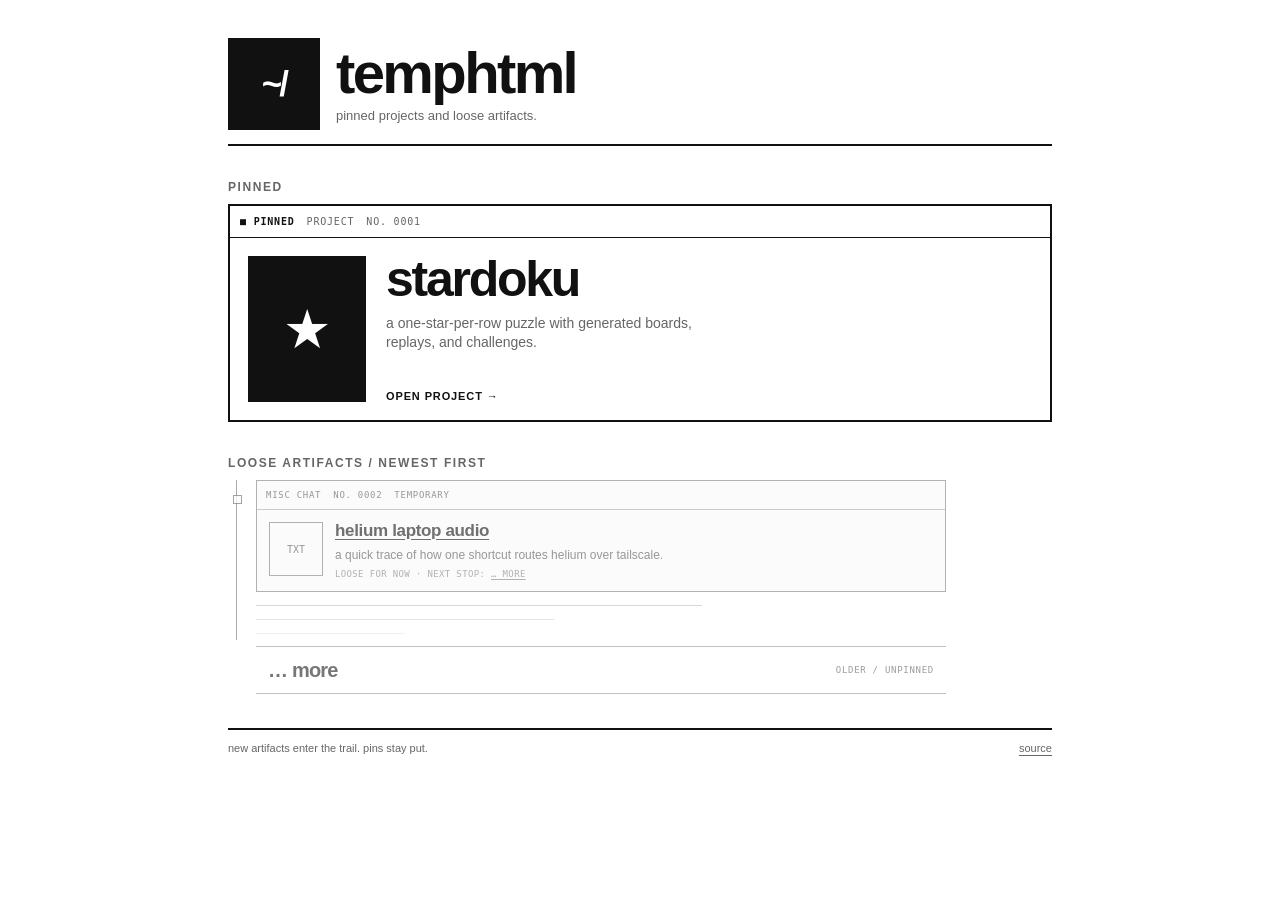
==== index.html @ 48d4f266 "Prioritize pinned projects on temphtml" ====
<!doctype html>
<html lang="en">
<head>
  <meta charset="utf-8">
  <meta name="viewport" content="width=device-width, initial-scale=1">
  <meta name="theme-color" content="#ffffff">
  <title>temphtml</title>
  <link rel="stylesheet" href="style.css">
</head>
<body>
  <main>
    <header class="site-header">
      <span class="site-mark" aria-hidden="true">~/</span>
      <div>
        <h1>temphtml</h1>
        <p class="site-description">pinned projects and loose artifacts.</p>
      </div>
    </header>

    <p class="section-label">pinned</p>
    <section class="board" aria-label="pinned projects">
      <article class="post pinned-post">
        <div class="post-meta">
          <span class="pin-label">■ pinned</span>
          <span>project</span>
          <span>no. 0001</span>
        </div>
        <a class="post-link" href="stardoku/">
          <span class="post-thumb" aria-hidden="true">★</span>
          <span class="post-copy">
            <strong>stardoku</strong>
            <span>a one-star-per-row puzzle with generated boards, replays, and challenges.</span>
            <small>open project →</small>
          </span>
        </a>
      </article>
    </section>

    <p class="section-label">loose artifacts / newest first</p>
    <section class="artifact-trail" aria-label="temporary artifacts">
      <article class="artifact-post">
        <div class="artifact-meta">
          <span>misc chat</span>
          <span>no. 0002</span>
          <span>temporary</span>
        </div>
        <div class="artifact-body">
          <span class="artifact-glyph" aria-hidden="true">txt</span>
          <div>
            <h2><a href="misc-htmls/helium-laptop-audio.html">helium laptop audio</a></h2>
            <p>a quick trace of how one shortcut routes helium over tailscale.</p>
            <p class="artifact-state">loose for now · next stop: <a href="#more">… more</a></p>
          </div>
        </div>
      </article>

      <div class="trail-fade" aria-hidden="true">
        <span></span><span></span><span></span>
      </div>

      <details class="more-shelf" id="more">
        <summary><strong>… more</strong><span>older / unpinned</span></summary>
        <div class="more-empty">
          <p>nothing archived yet.</p>
          <p>temporary chats will collect here as the board grows; larger things may graduate into projects or folders.</p>
        </div>
      </details>
    </section>

    <footer class="board-footer">
      <span>new artifacts enter the trail. pins stay put.</span>
      <a href="https://github.com/jackmhny/temphtml">source</a>
    </footer>
  </main>
</body>
</html>
---- style.css ----
:root {
  --bg: #ffffff;
  --ink: #111111;
  --muted: #666666;
  --line: #111111;
  --panel: #ffffff;
  --shade: #f2f2f2;
}

* { box-sizing: border-box; }

html {
  background: var(--bg);
  color: var(--ink);
  font-family: Arial, Helvetica, sans-serif;
}

body { margin: 0; }

main {
  max-width: 860px;
  margin: 0 auto;
  padding: 38px 18px 56px;
}

.site-header {
  display: flex;
  align-items: center;
  gap: 16px;
  border-bottom: 2px solid var(--line);
  padding-bottom: 14px;
  margin-bottom: 34px;
}

.site-mark {
  width: 92px;
  height: 92px;
  flex: 0 0 92px;
  display: grid;
  place-items: center;
  background: var(--ink);
  border: 3px solid var(--line);
  color: #fff;
  font-size: 35px;
  font-weight: 850;
  letter-spacing: -.08em;
}

h1 {
  margin: 0;
  font-size: clamp(36px, 6vw, 58px);
  line-height: .95;
  letter-spacing: -.045em;
  font-weight: 850;
}

.site-description {
  margin: 8px 0 0;
  color: var(--muted);
  font-size: 13px;
}

.section-label {
  margin: 0 0 10px;
  color: var(--muted);
  font-size: 12px;
  font-weight: 700;
  letter-spacing: .13em;
  text-transform: uppercase;
}

.board {
  margin-bottom: 34px;
}

.post {
  border: 2px solid var(--line);
  background: var(--panel);
}

.post-meta,
.artifact-meta {
  min-height: 32px;
  padding: 7px 10px;
  border-bottom: 1px solid var(--line);
  display: flex;
  align-items: center;
  gap: 12px;
  color: var(--muted);
  font: 10px ui-monospace, SFMono-Regular, Menlo, Consolas, monospace;
  letter-spacing: .08em;
  text-transform: uppercase;
}

.pin-label {
  color: var(--ink);
  font-weight: 800;
}

.post-link {
  min-height: 182px;
  padding: 18px;
  color: inherit;
  text-decoration: none;
  display: grid;
  grid-template-columns: 118px 1fr;
  gap: 20px;
  align-items: stretch;
}

.post-link:hover { background: var(--shade); }

.post-thumb {
  display: grid;
  place-items: center;
  border: 2px solid var(--line);
  background: var(--ink);
  color: #fff;
  font-size: 54px;
}

.post-copy {
  min-width: 0;
  display: flex;
  flex-direction: column;
  align-items: flex-start;
}

.post-copy strong {
  font-size: clamp(32px, 5vw, 50px);
  line-height: .92;
  letter-spacing: -.045em;
  font-weight: 850;
}

.post-copy > span {
  max-width: 42ch;
  margin-top: 12px;
  color: var(--muted);
  font-size: 14px;
  line-height: 1.38;
}

.post-copy small {
  margin-top: auto;
  padding-top: 18px;
  color: var(--ink);
  font-size: 11px;
  font-weight: 800;
  letter-spacing: .08em;
  text-transform: uppercase;
}

.artifact-trail {
  position: relative;
  margin-bottom: 34px;
  padding-left: 28px;
}

.artifact-trail::before {
  content: "";
  position: absolute;
  top: 0;
  bottom: 54px;
  left: 8px;
  border-left: 1px solid #aaa;
}

.artifact-post {
  position: relative;
  max-width: 690px;
  border: 1px solid #999;
  background: #fafafa;
  color: #444;
  opacity: .76;
}

.artifact-post::before {
  content: "";
  position: absolute;
  top: 14px;
  left: -24px;
  width: 7px;
  height: 7px;
  border: 1px solid #888;
  background: var(--bg);
}

.artifact-meta {
  min-height: 29px;
  padding: 6px 9px;
  border-bottom-color: #bbb;
  color: #777;
  font-size: 9px;
}

.artifact-body {
  padding: 12px;
  display: grid;
  grid-template-columns: 54px 1fr;
  gap: 12px;
}

.artifact-glyph {
  width: 54px;
  height: 54px;
  display: grid;
  place-items: center;
  border: 1px solid #999;
  color: #777;
  font: 10px ui-monospace, SFMono-Regular, Menlo, Consolas, monospace;
  text-transform: uppercase;
}

.artifact-body h2 {
  margin: 0;
  font-size: 17px;
  line-height: 1.1;
  letter-spacing: -.02em;
}

.artifact-body h2 a { color: inherit; text-underline-offset: 3px; }

.artifact-body p {
  margin: 6px 0 0;
  color: #777;
  font-size: 12px;
  line-height: 1.4;
}

.artifact-body .artifact-state {
  color: #999;
  font: 9px ui-monospace, SFMono-Regular, Menlo, Consolas, monospace;
  letter-spacing: .04em;
  text-transform: uppercase;
}

.artifact-state a { color: inherit; text-underline-offset: 2px; }

.trail-fade {
  width: min(620px, 88%);
  height: 54px;
  display: flex;
  flex-direction: column;
  justify-content: space-evenly;
  opacity: .45;
}

.trail-fade span {
  display: block;
  height: 1px;
  background: #aaa;
}

.trail-fade span:nth-child(1) { width: 72%; }
.trail-fade span:nth-child(2) { width: 48%; opacity: .65; }
.trail-fade span:nth-child(3) { width: 24%; opacity: .35; }

.more-shelf {
  max-width: 690px;
  border-top: 1px solid #aaa;
  border-bottom: 1px solid #aaa;
  color: #777;
  opacity: .72;
}

.more-shelf summary {
  min-height: 46px;
  padding: 10px 12px;
  cursor: pointer;
  display: flex;
  justify-content: space-between;
  align-items: center;
  gap: 18px;
  list-style: none;
}

.more-shelf summary::-webkit-details-marker { display: none; }
.more-shelf summary strong { color: #444; font-size: 20px; letter-spacing: -.04em; }
.more-shelf summary span { font: 9px ui-monospace, SFMono-Regular, Menlo, Consolas, monospace; letter-spacing: .08em; text-transform: uppercase; }

.more-empty {
  padding: 14px 12px;
  border-top: 1px solid #ccc;
  background: var(--shade);
}

.more-empty p {
  max-width: 58ch;
  margin: 0;
  font-size: 11px;
  line-height: 1.45;
}

.more-empty p + p { margin-top: 5px; }

.board-footer {
  padding-top: 12px;
  border-top: 2px solid var(--line);
  display: flex;
  justify-content: space-between;
  gap: 16px;
  color: var(--muted);
  font-size: 11px;
}

.board-footer a { color: inherit; text-underline-offset: 3px; }

.crumbs {
  margin: 0 0 30px;
  font-size: 12px;
  font-weight: 700;
  letter-spacing: .08em;
  text-transform: uppercase;
}

.crumbs a { color: inherit; text-underline-offset: 3px; }

.article-header {
  border-bottom: 2px solid var(--line);
  padding-bottom: 20px;
  margin-bottom: 28px;
}

.article-header h1 { max-width: 12ch; }

.dek {
  max-width: 58ch;
  margin: 16px 0 0;
  color: var(--muted);
  font-size: 17px;
  line-height: 1.45;
}

.article-header .artifact-status {
  margin: 14px 0 0;
  color: #888;
  font: 9px ui-monospace, SFMono-Regular, Menlo, Consolas, monospace;
  letter-spacing: .06em;
  line-height: 1.4;
  text-transform: uppercase;
}

.article-header .artifact-status a { color: inherit; text-underline-offset: 2px; }

article h2 {
  margin: 34px 0 12px;
  font-size: 25px;
  line-height: 1;
  letter-spacing: -.035em;
}

article p,
article li {
  font-size: 16px;
  line-height: 1.58;
}

article p { max-width: 68ch; }
article ul { max-width: 68ch; padding-left: 20px; }
article li + li { margin-top: 7px; }

code {
  padding: 2px 5px;
  background: var(--shade);
  font-family: ui-monospace, SFMono-Regular, Menlo, Consolas, monospace;
  font-size: .88em;
}

.flow {
  display: grid;
  grid-template-columns: repeat(5, 1fr);
  margin: 22px 0 28px;
  border-top: 2px solid var(--line);
  border-left: 2px solid var(--line);
}

.flow div {
  min-height: 105px;
  padding: 12px;
  border-right: 2px solid var(--line);
  border-bottom: 2px solid var(--line);
  background: var(--shade);
  display: flex;
  flex-direction: column;
  justify-content: space-between;
}

.flow strong { font-size: 14px; letter-spacing: -.02em; }
.flow span { color: var(--muted); font-size: 11px; line-height: 1.25; }

.note {
  margin: 28px 0;
  padding: 16px;
  border: 2px solid var(--line);
  background: var(--shade);
}

.note p { margin: 0; font-size: 14px; }

.page-footer {
  margin-top: 38px;
  padding-top: 14px;
  border-top: 2px solid var(--line);
  color: var(--muted);
  font-size: 12px;
}

.page-footer a { color: inherit; }

@media (max-width: 700px) {
  main { padding-top: 28px; }
  .site-mark { width: 74px; height: 74px; flex-basis: 74px; font-size: 28px; }
  .post-link { min-height: 150px; grid-template-columns: 86px 1fr; gap: 14px; padding: 14px; }
  .post-thumb { font-size: 40px; }
  .flow { grid-template-columns: 1fr; }
  .flow div { min-height: 74px; }
}

@media (max-width: 440px) {
  .site-header { align-items: flex-start; }
  .site-description { max-width: 20ch; }
  .post-link { grid-template-columns: 1fr; }
  .post-thumb { min-height: 82px; }
  .artifact-trail { padding-left: 20px; }
  .artifact-trail::before { left: 5px; }
  .artifact-post::before { left: -19px; }
  .artifact-body { grid-template-columns: 42px 1fr; }
  .artifact-glyph { width: 42px; height: 42px; }
}
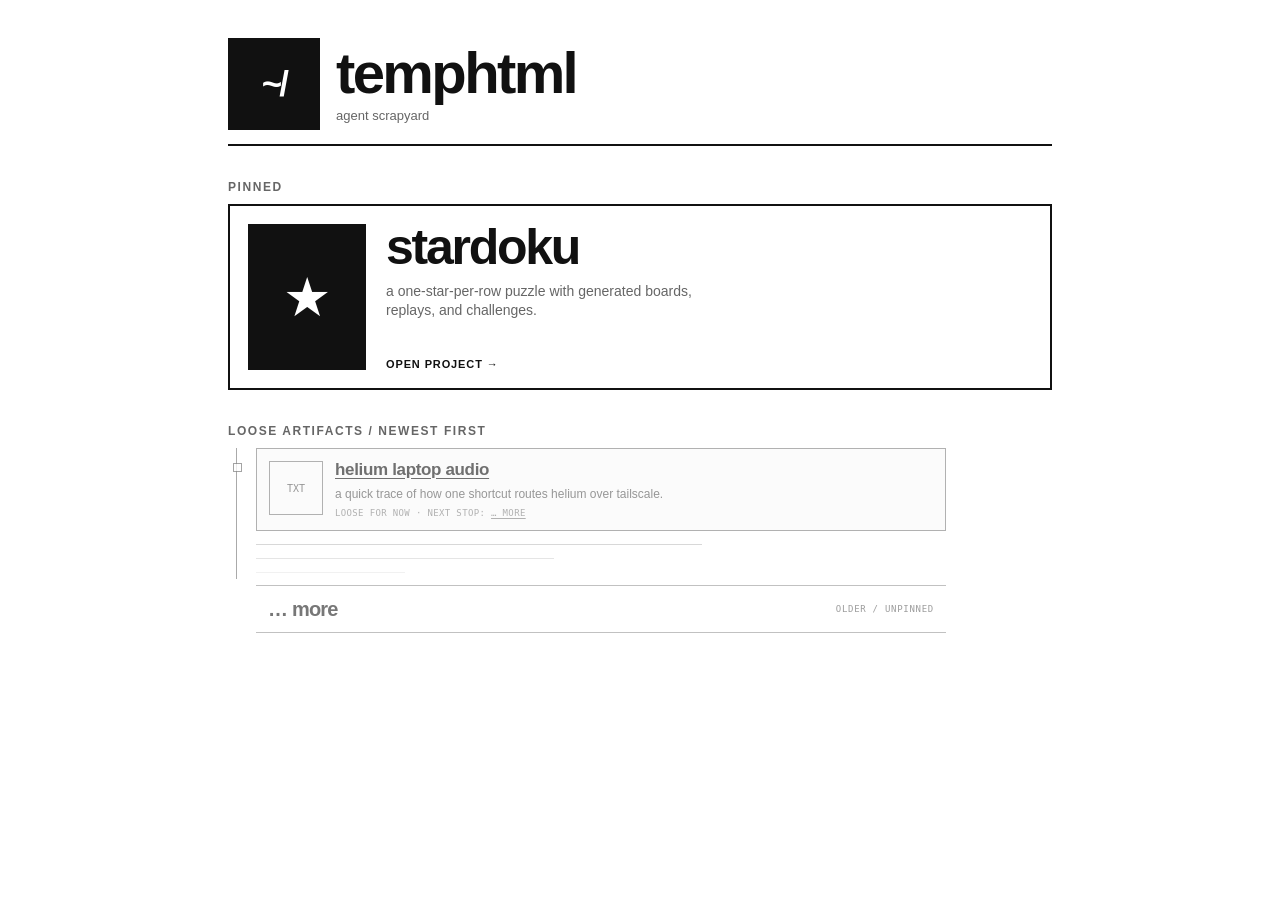
==== commit 4fc650f6: "Simplify temphtml board labels" ====
--- a/index.html
+++ b/index.html
@@ -13,18 +13,13 @@
       <span class="site-mark" aria-hidden="true">~/</span>
       <div>
         <h1>temphtml</h1>
-        <p class="site-description">pinned projects and loose artifacts.</p>
+        <p class="site-description">agent scrapyard</p>
       </div>
     </header>
 
     <p class="section-label">pinned</p>
     <section class="board" aria-label="pinned projects">
       <article class="post pinned-post">
-        <div class="post-meta">
-          <span class="pin-label">■ pinned</span>
-          <span>project</span>
-          <span>no. 0001</span>
-        </div>
         <a class="post-link" href="stardoku/">
           <span class="post-thumb" aria-hidden="true">★</span>
           <span class="post-copy">
@@ -39,11 +34,6 @@
     <p class="section-label">loose artifacts / newest first</p>
     <section class="artifact-trail" aria-label="temporary artifacts">
       <article class="artifact-post">
-        <div class="artifact-meta">
-          <span>misc chat</span>
-          <span>no. 0002</span>
-          <span>temporary</span>
-        </div>
         <div class="artifact-body">
           <span class="artifact-glyph" aria-hidden="true">txt</span>
           <div>
@@ -66,11 +56,6 @@
         </div>
       </details>
     </section>
-
-    <footer class="board-footer">
-      <span>new artifacts enter the trail. pins stay put.</span>
-      <a href="https://github.com/jackmhny/temphtml">source</a>
-    </footer>
   </main>
 </body>
 </html>
--- a/style.css
+++ b/style.css
@@ -76,25 +76,6 @@
 .post {
   border: 2px solid var(--line);
   background: var(--panel);
-}
-
-.post-meta,
-.artifact-meta {
-  min-height: 32px;
-  padding: 7px 10px;
-  border-bottom: 1px solid var(--line);
-  display: flex;
-  align-items: center;
-  gap: 12px;
-  color: var(--muted);
-  font: 10px ui-monospace, SFMono-Regular, Menlo, Consolas, monospace;
-  letter-spacing: .08em;
-  text-transform: uppercase;
-}
-
-.pin-label {
-  color: var(--ink);
-  font-weight: 800;
 }
 
 .post-link {
@@ -186,14 +167,6 @@
   background: var(--bg);
 }
 
-.artifact-meta {
-  min-height: 29px;
-  padding: 6px 9px;
-  border-bottom-color: #bbb;
-  color: #777;
-  font-size: 9px;
-}
-
 .artifact-body {
   padding: 12px;
   display: grid;
@@ -293,18 +266,6 @@
 }
 
 .more-empty p + p { margin-top: 5px; }
-
-.board-footer {
-  padding-top: 12px;
-  border-top: 2px solid var(--line);
-  display: flex;
-  justify-content: space-between;
-  gap: 16px;
-  color: var(--muted);
-  font-size: 11px;
-}
-
-.board-footer a { color: inherit; text-underline-offset: 3px; }
 
 .crumbs {
   margin: 0 0 30px;
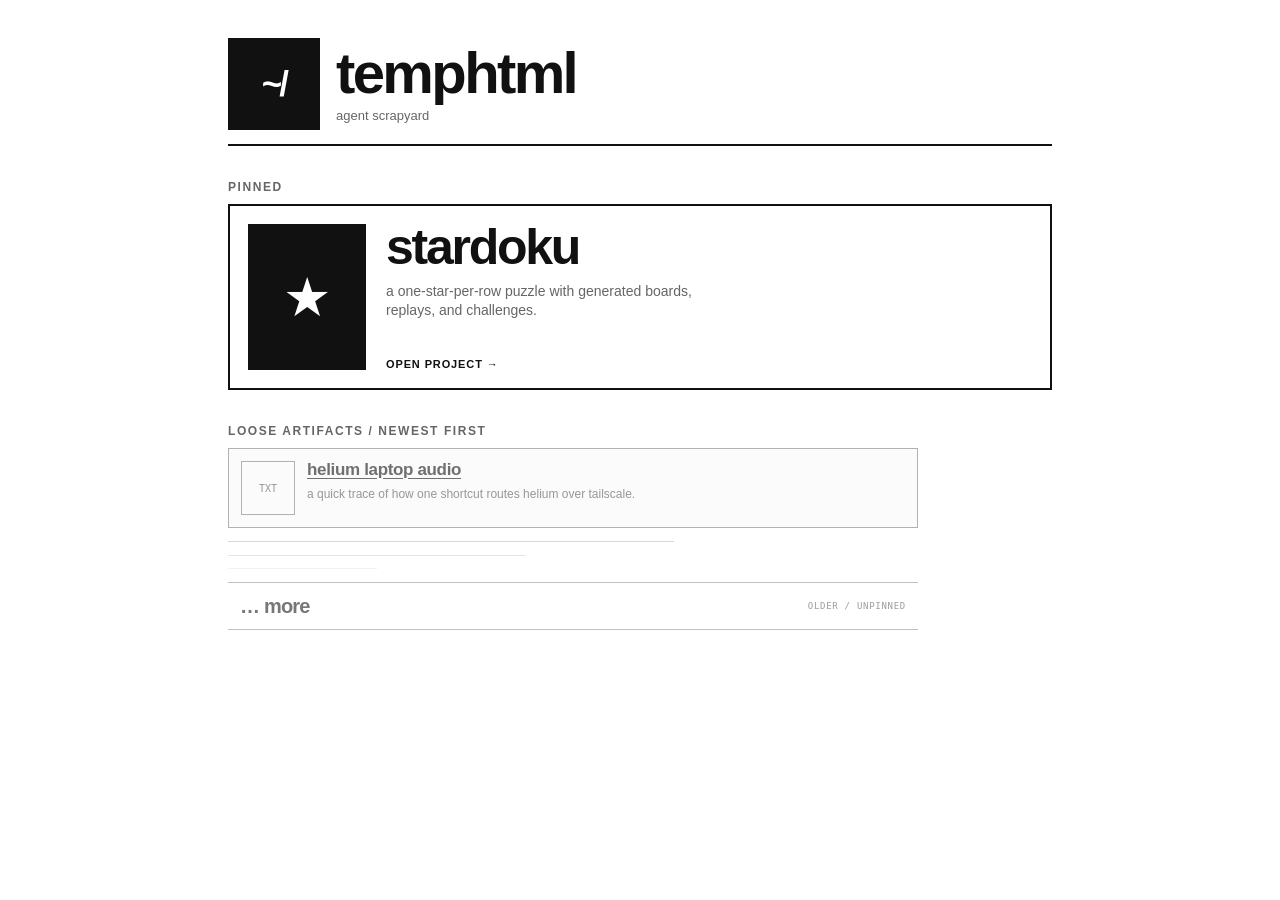
==== commit 5da83423: "Remove temporary artifact clutter" ====
--- a/index.html
+++ b/index.html
@@ -39,7 +39,6 @@
           <div>
             <h2><a href="misc-htmls/helium-laptop-audio.html">helium laptop audio</a></h2>
             <p>a quick trace of how one shortcut routes helium over tailscale.</p>
-            <p class="artifact-state">loose for now · next stop: <a href="#more">… more</a></p>
           </div>
         </div>
       </article>
--- a/style.css
+++ b/style.css
@@ -133,22 +133,10 @@
 }
 
 .artifact-trail {
-  position: relative;
   margin-bottom: 34px;
-  padding-left: 28px;
-}
-
-.artifact-trail::before {
-  content: "";
-  position: absolute;
-  top: 0;
-  bottom: 54px;
-  left: 8px;
-  border-left: 1px solid #aaa;
 }
 
 .artifact-post {
-  position: relative;
   max-width: 690px;
   border: 1px solid #999;
   background: #fafafa;
@@ -156,17 +144,6 @@
   opacity: .76;
 }
 
-.artifact-post::before {
-  content: "";
-  position: absolute;
-  top: 14px;
-  left: -24px;
-  width: 7px;
-  height: 7px;
-  border: 1px solid #888;
-  background: var(--bg);
-}
-
 .artifact-body {
   padding: 12px;
   display: grid;
@@ -200,15 +177,6 @@
   font-size: 12px;
   line-height: 1.4;
 }
-
-.artifact-body .artifact-state {
-  color: #999;
-  font: 9px ui-monospace, SFMono-Regular, Menlo, Consolas, monospace;
-  letter-spacing: .04em;
-  text-transform: uppercase;
-}
-
-.artifact-state a { color: inherit; text-underline-offset: 2px; }
 
 .trail-fade {
   width: min(620px, 88%);
@@ -292,17 +260,6 @@
   font-size: 17px;
   line-height: 1.45;
 }
-
-.article-header .artifact-status {
-  margin: 14px 0 0;
-  color: #888;
-  font: 9px ui-monospace, SFMono-Regular, Menlo, Consolas, monospace;
-  letter-spacing: .06em;
-  line-height: 1.4;
-  text-transform: uppercase;
-}
-
-.article-header .artifact-status a { color: inherit; text-underline-offset: 2px; }
 
 article h2 {
   margin: 34px 0 12px;
@@ -383,9 +340,6 @@
   .site-description { max-width: 20ch; }
   .post-link { grid-template-columns: 1fr; }
   .post-thumb { min-height: 82px; }
-  .artifact-trail { padding-left: 20px; }
-  .artifact-trail::before { left: 5px; }
-  .artifact-post::before { left: -19px; }
   .artifact-body { grid-template-columns: 42px 1fr; }
   .artifact-glyph { width: 42px; height: 42px; }
 }
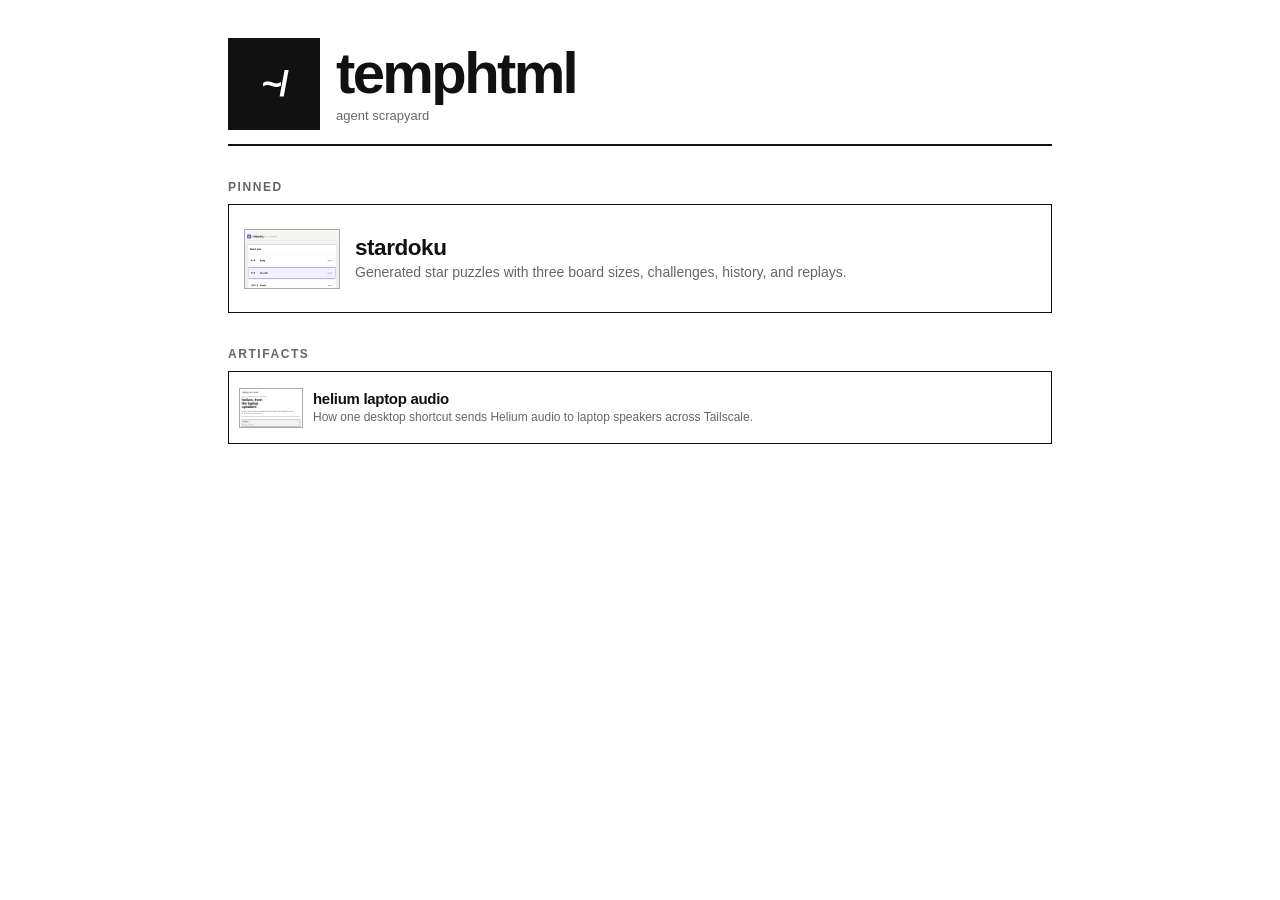
==== commit 78828879: "Use compact artifact inbox rows" ====
--- a/index.html
+++ b/index.html
@@ -18,42 +18,25 @@
     </header>
 
     <p class="section-label">pinned</p>
-    <section class="board" aria-label="pinned projects">
-      <article class="post pinned-post">
-        <a class="post-link" href="stardoku/">
-          <span class="post-thumb" aria-hidden="true">★</span>
-          <span class="post-copy">
-            <strong>stardoku</strong>
-            <span>a one-star-per-row puzzle with generated boards, replays, and challenges.</span>
-            <small>open project →</small>
-          </span>
-        </a>
-      </article>
+    <section class="mail-list" aria-label="pinned projects">
+      <a class="mail-card pinned-card" href="stardoku/">
+        <img class="mail-thumb" src="assets/stardoku.png" alt="">
+        <span class="mail-copy">
+          <strong class="mail-subject">stardoku</strong>
+          <span class="mail-preview">Generated star puzzles with three board sizes, challenges, history, and replays.</span>
+        </span>
+      </a>
     </section>
 
-    <p class="section-label">loose artifacts / newest first</p>
-    <section class="artifact-trail" aria-label="temporary artifacts">
-      <article class="artifact-post">
-        <div class="artifact-body">
-          <span class="artifact-glyph" aria-hidden="true">txt</span>
-          <div>
-            <h2><a href="misc-htmls/helium-laptop-audio.html">helium laptop audio</a></h2>
-            <p>a quick trace of how one shortcut routes helium over tailscale.</p>
-          </div>
-        </div>
-      </article>
-
-      <div class="trail-fade" aria-hidden="true">
-        <span></span><span></span><span></span>
-      </div>
-
-      <details class="more-shelf" id="more">
-        <summary><strong>… more</strong><span>older / unpinned</span></summary>
-        <div class="more-empty">
-          <p>nothing archived yet.</p>
-          <p>temporary chats will collect here as the board grows; larger things may graduate into projects or folders.</p>
-        </div>
-      </details>
+    <p class="section-label">artifacts</p>
+    <section class="mail-list" aria-label="temporary artifacts">
+      <a class="mail-card" href="misc-htmls/helium-laptop-audio.html">
+        <img class="mail-thumb" src="assets/helium-laptop-audio.png" alt="">
+        <span class="mail-copy">
+          <strong class="mail-subject">helium laptop audio</strong>
+          <span class="mail-preview">How one desktop shortcut sends Helium audio to laptop speakers across Tailscale.</span>
+        </span>
+      </a>
     </section>
   </main>
 </body>
--- a/style.css
+++ b/style.css
@@ -69,171 +69,76 @@
   text-transform: uppercase;
 }
 
-.board {
+.mail-list {
   margin-bottom: 34px;
-}
-
-.post {
-  border: 2px solid var(--line);
+  border-top: 1px solid var(--line);
+}
+
+.mail-card {
+  min-height: 72px;
+  padding: 8px 10px;
+  border-right: 1px solid var(--line);
+  border-bottom: 1px solid var(--line);
+  border-left: 1px solid var(--line);
   background: var(--panel);
-}
-
-.post-link {
-  min-height: 182px;
-  padding: 18px;
   color: inherit;
   text-decoration: none;
   display: grid;
-  grid-template-columns: 118px 1fr;
-  gap: 20px;
-  align-items: stretch;
-}
-
-.post-link:hover { background: var(--shade); }
-
-.post-thumb {
-  display: grid;
-  place-items: center;
-  border: 2px solid var(--line);
-  background: var(--ink);
-  color: #fff;
-  font-size: 54px;
-}
-
-.post-copy {
+  grid-template-columns: 64px minmax(0, 1fr);
+  gap: 10px;
+  align-items: center;
+}
+
+.mail-card:hover { background: var(--shade); }
+
+.mail-thumb {
+  width: 64px;
+  height: 40px;
+  border: 1px solid #aaa;
+  object-fit: cover;
+  object-position: top left;
+}
+
+.mail-copy {
   min-width: 0;
   display: flex;
   flex-direction: column;
-  align-items: flex-start;
-}
-
-.post-copy strong {
-  font-size: clamp(32px, 5vw, 50px);
-  line-height: .92;
-  letter-spacing: -.045em;
+  gap: 4px;
+}
+
+.mail-subject {
+  overflow: hidden;
+  font-size: 15px;
   font-weight: 850;
-}
-
-.post-copy > span {
-  max-width: 42ch;
-  margin-top: 12px;
-  color: var(--muted);
-  font-size: 14px;
-  line-height: 1.38;
-}
-
-.post-copy small {
-  margin-top: auto;
-  padding-top: 18px;
-  color: var(--ink);
-  font-size: 11px;
-  font-weight: 800;
-  letter-spacing: .08em;
-  text-transform: uppercase;
-}
-
-.artifact-trail {
-  margin-bottom: 34px;
-}
-
-.artifact-post {
-  max-width: 690px;
-  border: 1px solid #999;
-  background: #fafafa;
-  color: #444;
-  opacity: .76;
-}
-
-.artifact-body {
-  padding: 12px;
-  display: grid;
-  grid-template-columns: 54px 1fr;
-  gap: 12px;
-}
-
-.artifact-glyph {
-  width: 54px;
-  height: 54px;
-  display: grid;
-  place-items: center;
-  border: 1px solid #999;
-  color: #777;
-  font: 10px ui-monospace, SFMono-Regular, Menlo, Consolas, monospace;
-  text-transform: uppercase;
-}
-
-.artifact-body h2 {
-  margin: 0;
-  font-size: 17px;
+  letter-spacing: -.02em;
   line-height: 1.1;
-  letter-spacing: -.02em;
-}
-
-.artifact-body h2 a { color: inherit; text-underline-offset: 3px; }
-
-.artifact-body p {
-  margin: 6px 0 0;
-  color: #777;
-  font-size: 12px;
-  line-height: 1.4;
-}
-
-.trail-fade {
-  width: min(620px, 88%);
-  height: 54px;
-  display: flex;
-  flex-direction: column;
-  justify-content: space-evenly;
-  opacity: .45;
-}
-
-.trail-fade span {
-  display: block;
-  height: 1px;
-  background: #aaa;
-}
-
-.trail-fade span:nth-child(1) { width: 72%; }
-.trail-fade span:nth-child(2) { width: 48%; opacity: .65; }
-.trail-fade span:nth-child(3) { width: 24%; opacity: .35; }
-
-.more-shelf {
-  max-width: 690px;
-  border-top: 1px solid #aaa;
-  border-bottom: 1px solid #aaa;
-  color: #777;
-  opacity: .72;
-}
-
-.more-shelf summary {
-  min-height: 46px;
-  padding: 10px 12px;
-  cursor: pointer;
-  display: flex;
-  justify-content: space-between;
-  align-items: center;
-  gap: 18px;
-  list-style: none;
-}
-
-.more-shelf summary::-webkit-details-marker { display: none; }
-.more-shelf summary strong { color: #444; font-size: 20px; letter-spacing: -.04em; }
-.more-shelf summary span { font: 9px ui-monospace, SFMono-Regular, Menlo, Consolas, monospace; letter-spacing: .08em; text-transform: uppercase; }
-
-.more-empty {
-  padding: 14px 12px;
-  border-top: 1px solid #ccc;
-  background: var(--shade);
-}
-
-.more-empty p {
-  max-width: 58ch;
-  margin: 0;
-  font-size: 11px;
-  line-height: 1.45;
-}
-
-.more-empty p + p { margin-top: 5px; }
+  text-overflow: ellipsis;
+  white-space: nowrap;
+}
+
+.mail-preview {
+  overflow: hidden;
+  color: var(--muted);
+  font-size: 12px;
+  line-height: 1.1;
+  text-overflow: ellipsis;
+  white-space: nowrap;
+}
+
+.pinned-card {
+  min-height: 108px;
+  padding: 12px 15px;
+  grid-template-columns: 96px minmax(0, 1fr);
+  gap: 15px;
+}
+
+.pinned-card .mail-thumb {
+  width: 96px;
+  height: 60px;
+}
+
+.pinned-card .mail-subject { font-size: 22.5px; }
+.pinned-card .mail-preview { font-size: 14px; }
 
 .crumbs {
   margin: 0 0 30px;
@@ -329,8 +234,6 @@
 @media (max-width: 700px) {
   main { padding-top: 28px; }
   .site-mark { width: 74px; height: 74px; flex-basis: 74px; font-size: 28px; }
-  .post-link { min-height: 150px; grid-template-columns: 86px 1fr; gap: 14px; padding: 14px; }
-  .post-thumb { font-size: 40px; }
   .flow { grid-template-columns: 1fr; }
   .flow div { min-height: 74px; }
 }
@@ -338,8 +241,8 @@
 @media (max-width: 440px) {
   .site-header { align-items: flex-start; }
   .site-description { max-width: 20ch; }
-  .post-link { grid-template-columns: 1fr; }
-  .post-thumb { min-height: 82px; }
-  .artifact-body { grid-template-columns: 42px 1fr; }
-  .artifact-glyph { width: 42px; height: 42px; }
-}
+  .mail-card { grid-template-columns: 56px minmax(0, 1fr); }
+  .mail-thumb { width: 56px; height: 35px; }
+  .pinned-card { grid-template-columns: 84px minmax(0, 1fr); }
+  .pinned-card .mail-thumb { width: 84px; height: 52.5px; }
+}
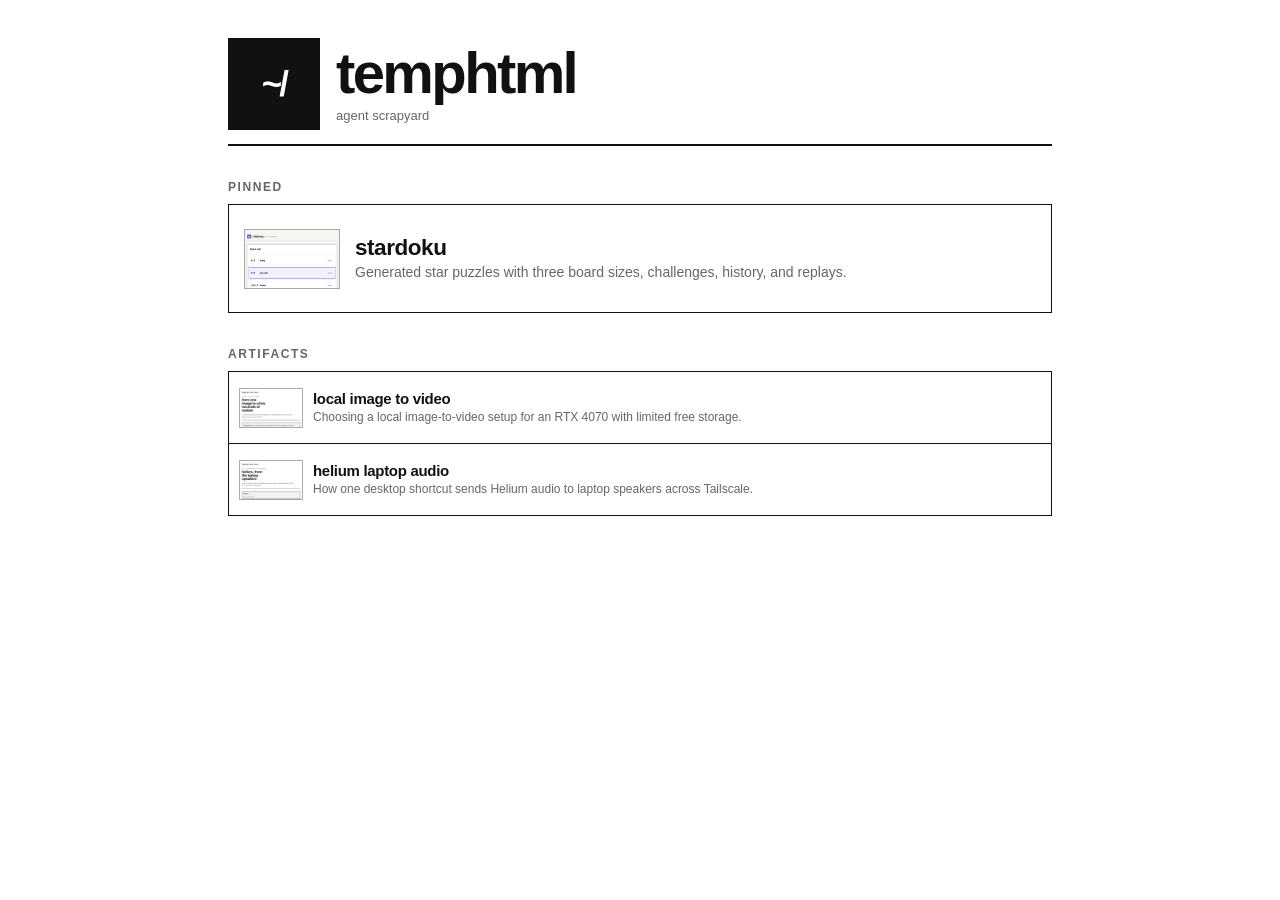
==== commit ff72642b: "Document public and private artifacts" ====
--- a/index.html
+++ b/index.html
@@ -30,6 +30,13 @@
 
     <p class="section-label">artifacts</p>
     <section class="mail-list" aria-label="temporary artifacts">
+      <a class="mail-card" href="misc-htmls/local-image-to-video.html">
+        <img class="mail-thumb" src="assets/local-image-to-video.png" alt="">
+        <span class="mail-copy">
+          <strong class="mail-subject">local image to video</strong>
+          <span class="mail-preview">Choosing a local image-to-video setup for an RTX 4070 with limited free storage.</span>
+        </span>
+      </a>
       <a class="mail-card" href="misc-htmls/helium-laptop-audio.html">
         <img class="mail-thumb" src="assets/helium-laptop-audio.png" alt="">
         <span class="mail-copy">
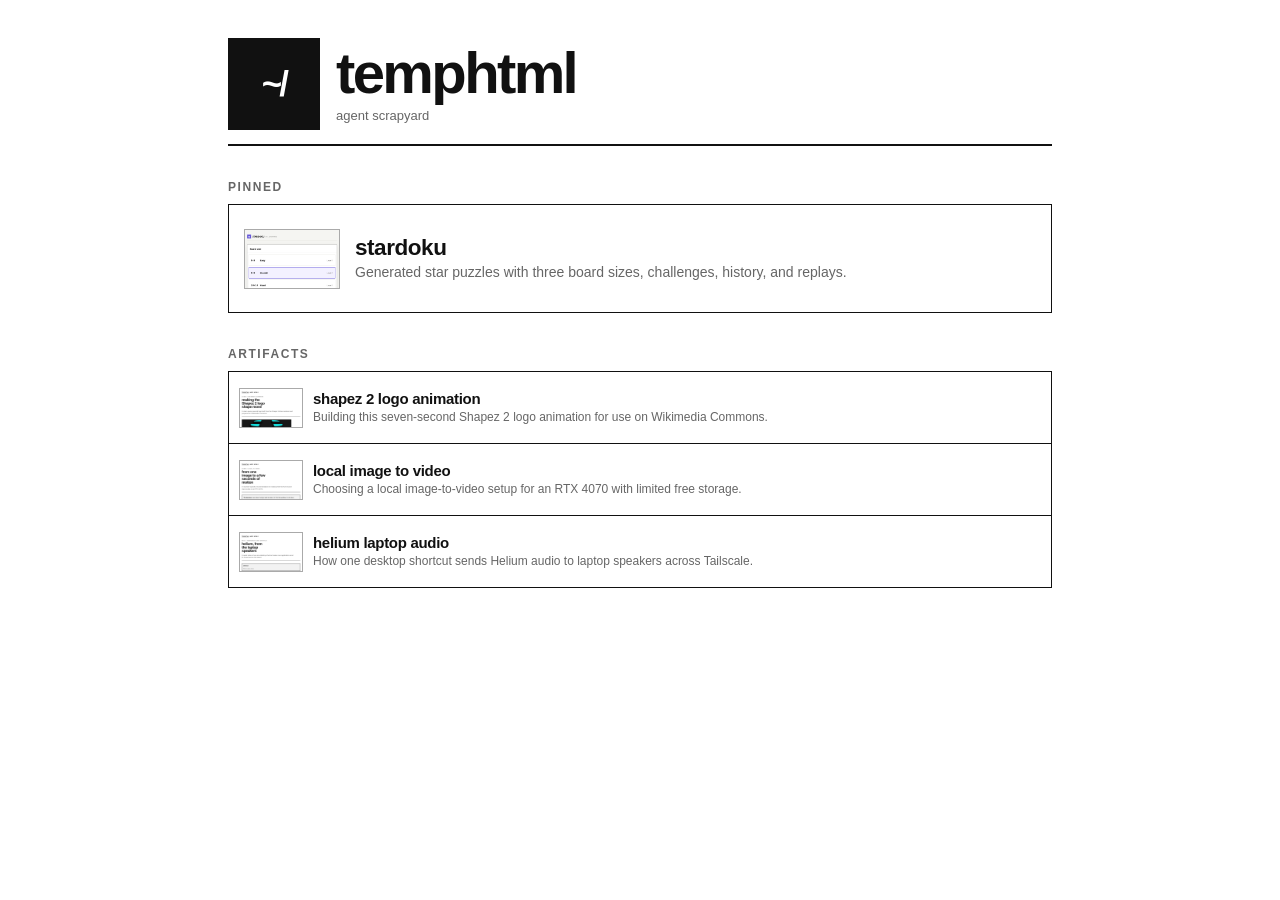
==== commit 345950cc: "Add Shapez 2 logo animation write-up" ====
--- a/index.html
+++ b/index.html
@@ -30,6 +30,13 @@
 
     <p class="section-label">artifacts</p>
     <section class="mail-list" aria-label="temporary artifacts">
+      <a class="mail-card" href="misc-htmls/shapez-2-logo-animation.html">
+        <img class="mail-thumb" src="assets/shapez-2-logo-animation.png" alt="">
+        <span class="mail-copy">
+          <strong class="mail-subject">shapez 2 logo animation</strong>
+          <span class="mail-preview">Building this seven-second Shapez 2 logo animation for use on Wikimedia Commons.</span>
+        </span>
+      </a>
       <a class="mail-card" href="misc-htmls/local-image-to-video.html">
         <img class="mail-thumb" src="assets/local-image-to-video.png" alt="">
         <span class="mail-copy">
--- a/style.css
+++ b/style.css
@@ -221,6 +221,25 @@
 
 .note p { margin: 0; font-size: 14px; }
 
+.media-figure {
+  max-width: 512px;
+  margin: 0 0 28px;
+}
+
+.media-figure video {
+  display: block;
+  width: 100%;
+  border: 2px solid var(--line);
+  background: #181818;
+}
+
+.media-figure figcaption {
+  margin-top: 8px;
+  color: var(--muted);
+  font-size: 12px;
+  line-height: 1.4;
+}
+
 .page-footer {
   margin-top: 38px;
   padding-top: 14px;
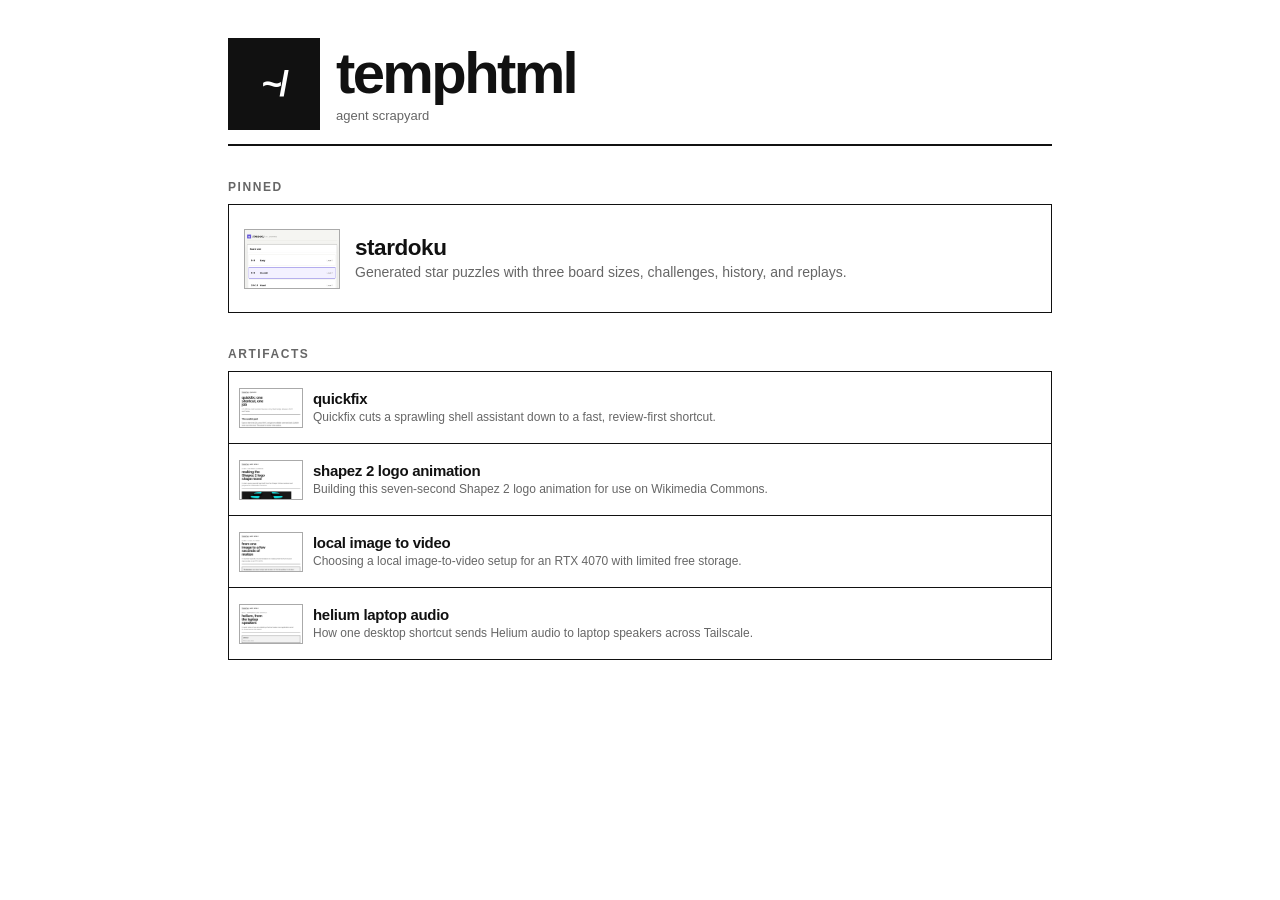
==== commit 41bbb3ab: "Add quickfix write-up" ====
--- a/index.html
+++ b/index.html
@@ -30,6 +30,13 @@
 
     <p class="section-label">artifacts</p>
     <section class="mail-list" aria-label="temporary artifacts">
+      <a class="mail-card" href="misc-htmls/quickfix.html">
+        <img class="mail-thumb" src="assets/quickfix.png" alt="">
+        <span class="mail-copy">
+          <strong class="mail-subject">quickfix</strong>
+          <span class="mail-preview">Quickfix cuts a sprawling shell assistant down to a fast, review-first shortcut.</span>
+        </span>
+      </a>
       <a class="mail-card" href="misc-htmls/shapez-2-logo-animation.html">
         <img class="mail-thumb" src="assets/shapez-2-logo-animation.png" alt="">
         <span class="mail-copy">
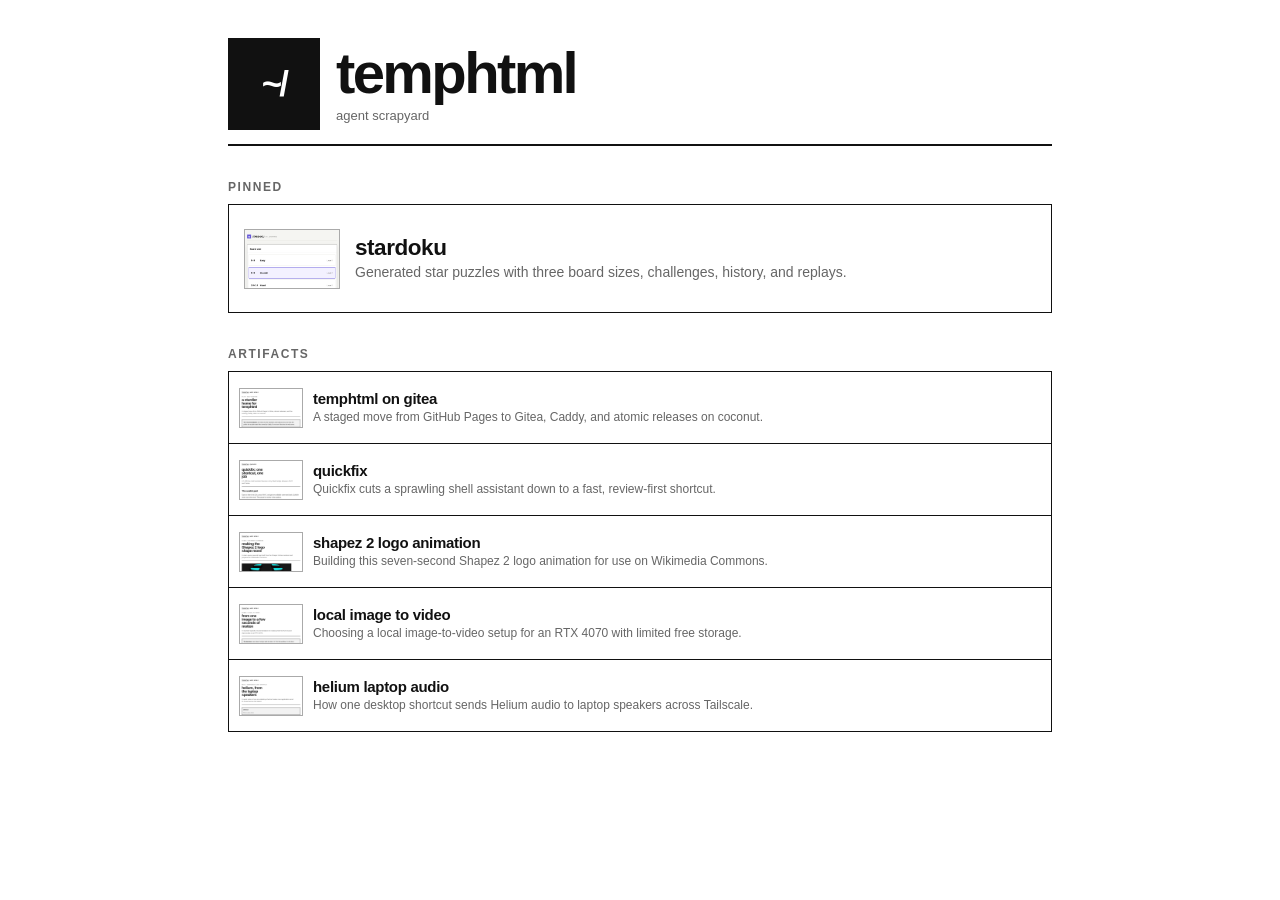
==== commit c0b0f5c7: "Add temphtml Gitea migration plan" ====
--- a/index.html
+++ b/index.html
@@ -30,6 +30,13 @@
 
     <p class="section-label">artifacts</p>
     <section class="mail-list" aria-label="temporary artifacts">
+      <a class="mail-card" href="misc-htmls/temphtml-gitea-migration.html">
+        <img class="mail-thumb" src="assets/temphtml-gitea-migration.png" alt="">
+        <span class="mail-copy">
+          <strong class="mail-subject">temphtml on gitea</strong>
+          <span class="mail-preview">A staged move from GitHub Pages to Gitea, Caddy, and atomic releases on coconut.</span>
+        </span>
+      </a>
       <a class="mail-card" href="misc-htmls/quickfix.html">
         <img class="mail-thumb" src="assets/quickfix.png" alt="">
         <span class="mail-copy">
